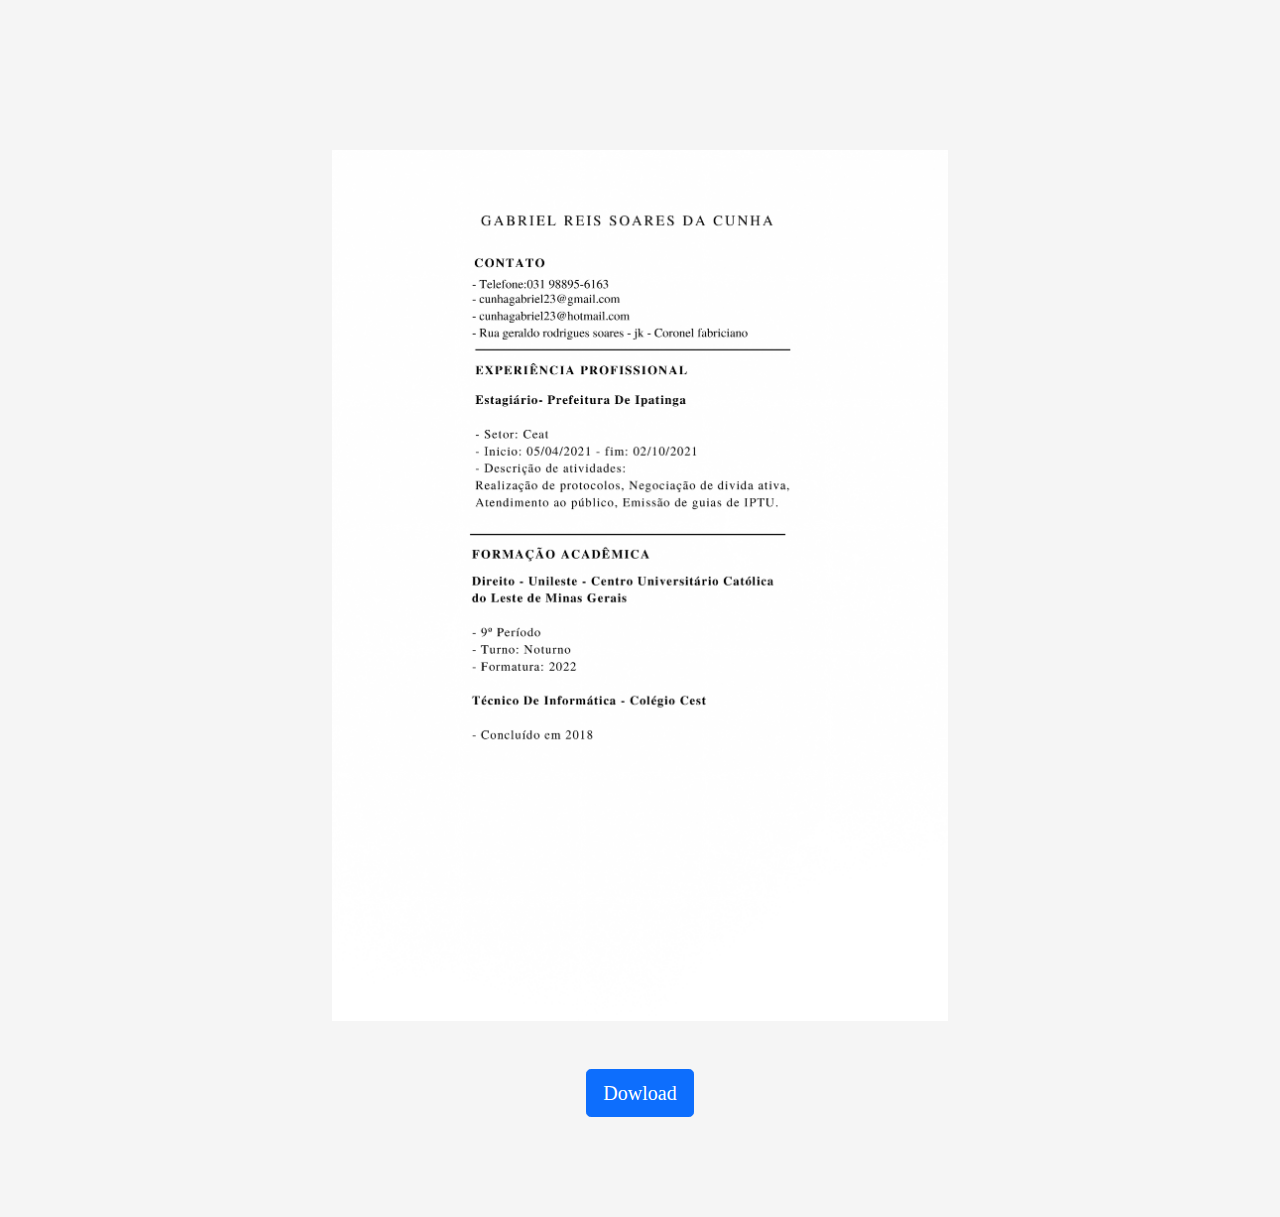
==== curriculo.html @ b2820afa "primeiro commit, todo o projeto" ====
<!DOCTYPE html>
<html lang="en">
<head>
    <meta charset="UTF-8">
    <meta http-equiv="X-UA-Compatible" content="IE=edge">
    <meta name="viewport" content="width=device-width, initial-scale=1.0">
    <link rel="stylesheet" href="bootstrap-5.1.3-dist/css/bootstrap.min.css"> 
    <link rel="stylesheet" href="style.css">
    <title>Currículo</title>
</head>
<body>
   

        <div class="container w-50  ">
            <div class="row">
                <div class="col-12">
                    <img src="img/Currículo_2022.jpg" class="img-fluid">
                </div>
            </div>
            
        </div>

        <br>
        <br>

        <div class="container ">
            <div class="row " align="center">
                <div class="col-12 ">
                    <button type="button" class="btn btn-primary btn-lg"><a href="img/Currículo_2022.pdf" download="Curriculo">Dowload</a></button>
                </div>
            </div>
           
        </div>
       

<style>

body{

margin-top: 150px;
margin-bottom: 100px;

   
}

.btn a{

  color: white;
  text-decoration: none;
  
}
</style>

 <!-- Inclui todos os plugins compilados (abaixo), ou inclua arquivos separadados se necessário -->
 <script  src="bootstrap-5.1.3-dist/js/bootstrap.bundle.min.js"></script>

 <script src="main.js"></script>
</body>
</html>
---- style.css ----
html, body{
    font-family: Raleway;
    background-color:#F5F5F5;
    padding: 0;
    margin: 0;
   
   

}


#navbar-fixa{
    background-color:#F5F5F5;
    
}

#navbar-fixa a {
    margin: 0 10px;

}



.navbar-nav a{
    color: black;
   
}

.navbar-brand{
    color: black;
}


#apresentacao-img{
    border-radius: 200px;
        width: 368px;
        height: 368px;
    
}

.lista_links{
    display: flex;
    list-style-type: none;
    padding: 0;  
   
}

.lista_links li{
    margin: 0 10px;
    padding: 0;
    text-transform: capitalize;
}

.lista_links a{
    text-decoration: none;
    color: black;
}


.lista_links li:hover{
    background-color: #EAF2FD;
    ;
}



.sobre_mim {
    background: #EAF2FD;
   
    
     
}




.card-skills img{
    background-color:#F5F5F5;
    
}

#formacao{

    padding: 10px;
    text-align: center;
    background: #EAF2FD;
}



.title-experiencia .button{
    width: 100px;
    color: red;
}



#formulario{

    margin-top: 50px;
    
    background: #EAF2FD;
}



h3{
    font-weight: bold;
    font-size: 32px;
}



.img-formulario {
    height: 398px;
    
}


/* 
footer{
    
    background-color: aqua;
} */
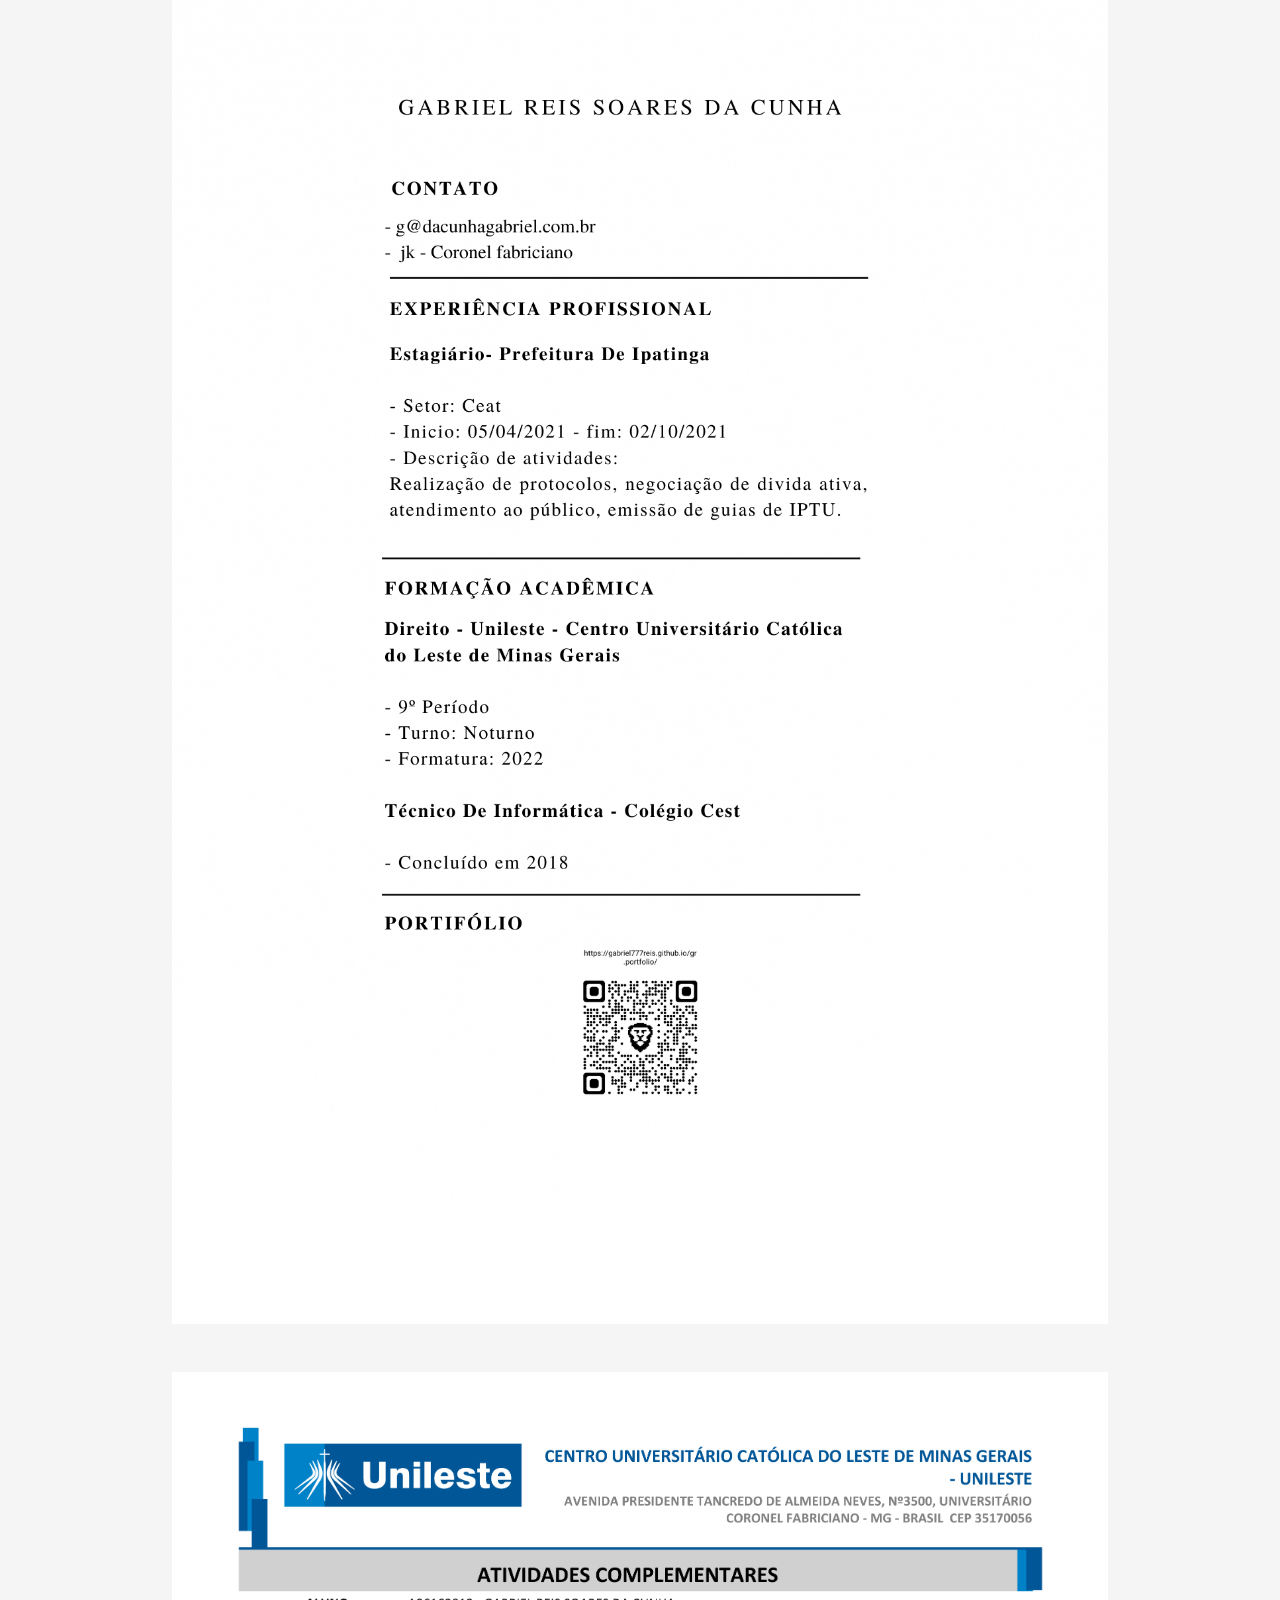
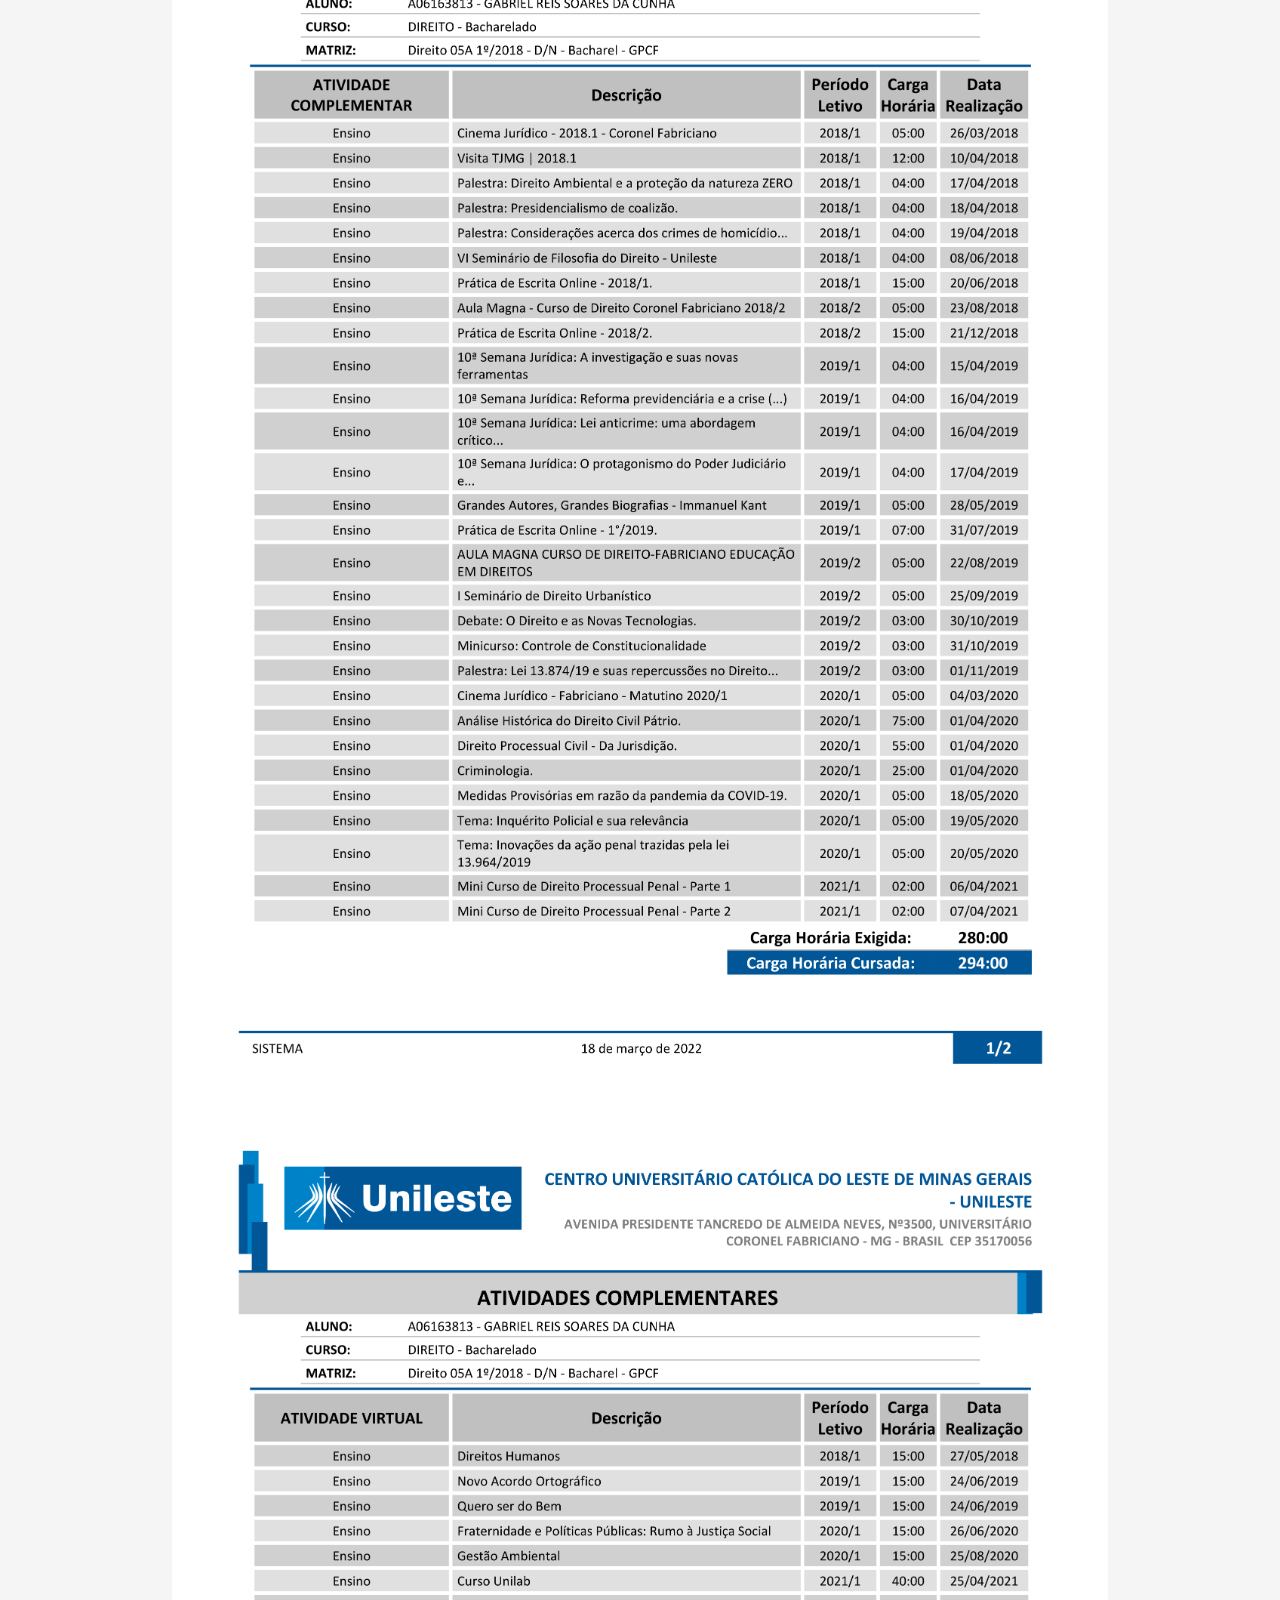
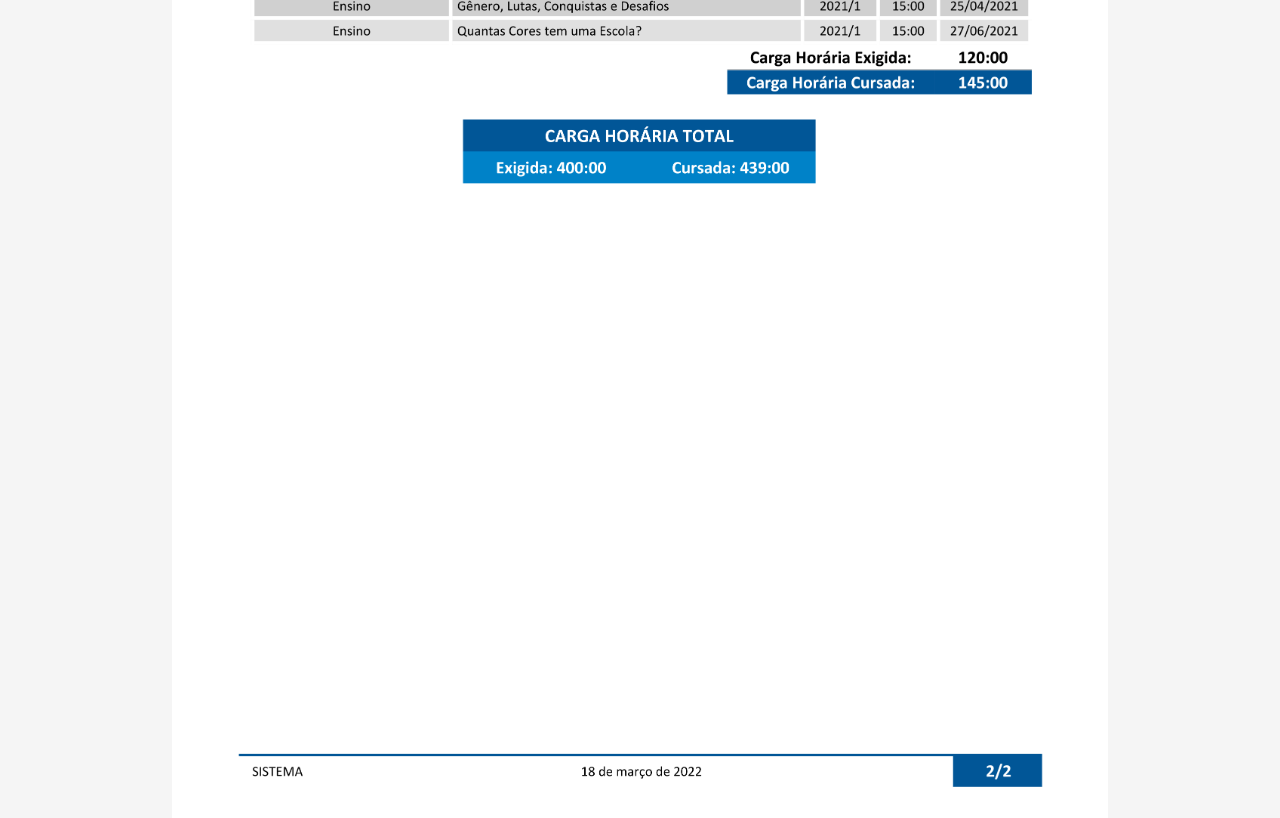
==== commit 37d79ed8: "foi melhorado a imagem de perfil em dispositivos pequenos e reformulado a pagina curriculo" ====
--- a/curriculo.html
+++ b/curriculo.html
@@ -11,10 +11,10 @@
 <body>
    
 
-        <div class="container w-50  ">
+        <div class="container w-75">
             <div class="row">
                 <div class="col-12">
-                    <img src="img/Currículo_2022.jpg" class="img-fluid">
+                    <img src="img/_Currículo.png" class="img-fluid">
                 </div>
             </div>
             
@@ -23,17 +23,19 @@
         <br>
         <br>
 
-        <div class="container ">
-            <div class="row " align="center">
-                <div class="col-12 ">
-                    <button type="button" class="btn btn-primary btn-lg"><a href="img/Currículo_2022.pdf" download="Curriculo">Dowload</a></button>
+        <div class="container w-75">
+            <div class="row ">
+                <div class="col">
+                    <img src="img/atividadecomplementar-unileste-001.png" class="img-fluid">
+                    <img src="img/atividadecomplementar-unileste-002.png" class="img-fluid">
                 </div>
+               
             </div>
            
         </div>
        
 
-<style>
+<!-- <style>
 
 body{
 
@@ -49,7 +51,7 @@
   text-decoration: none;
   
 }
-</style>
+</style> -->
 
  <!-- Inclui todos os plugins compilados (abaixo), ou inclua arquivos separadados se necessário -->
  <script  src="bootstrap-5.1.3-dist/js/bootstrap.bundle.min.js"></script>
--- a/style.css
+++ b/style.css
@@ -30,11 +30,14 @@
     color: black;
 }
 
+.titulo-ola h1{
+    font-size: 52px;
+}
 
 #apresentacao-img{
     border-radius: 200px;
-        width: 368px;
-        height: 368px;
+        width: 268px;
+        height: 268px;
     
 }
 
@@ -71,9 +74,6 @@
      
 }
 
-
-
-
 .card-skills img{
     background-color:#F5F5F5;
     
@@ -117,9 +117,110 @@
 }
 
 
-/* 
-footer{
-    
-    background-color: aqua;
-} */
-
+@media screen and (max-width: 600px) { 
+  
+    .titulo-ola h1
+    {
+        font-size:26px;
+        width: 50%;
+    }
+
+    .titulo-ola .col-sm-5{
+      position: absolute;
+      margin-left: 50%;
+      width: 150px;
+      height: 150px; 
+    }
+ 
+  
+    #apresentacao-img
+    
+    {
+        width: 120px;
+        height: 120px;
+          
+    }
+    
+    .card-bloco1 .col-sm-2 
+    {
+        width: 45%;
+        margin-bottom: 10px;
+       justify-content: none;
+       margin-left: 10px; 
+    }
+
+   
+    .card-bloco2 .col-sm-2
+    {
+        width: 45%;
+        margin-bottom: 10px;
+       justify-content: none;
+       margin-left: 10px; 
+    }
+
+    
+    #formacao, #card-body, h5
+    {
+        font-size: 80%;
+        margin: 0;
+    }
+
+    .card-text
+    {
+        font-size: 80%;
+    }
+
+    .col-sm-3
+    {
+        width: 30%;
+    }
+
+    #experiencia-proficional, h5
+    {
+        width: 90%;
+        margin-top: 10px ;  
+    }
+
+    .title-experiencia
+    {
+        margin: 0;
+        padding: 0;
+    }
+   
+    .img-formulario
+    {
+        display: none;
+    }
+
+    .rodape
+    {
+        width: 80%;
+    }
+}
+
+
+@media screen and (max-width: 800px) { 
+  
+    .titulo-ola h1
+    {
+        font-size:26px;
+        width: 50%;
+    }
+
+    .titulo-ola .col-sm-5{
+      position: absolute;
+      margin-left: 50%;
+      width: 150px;
+      height: 150px; 
+    }
+ 
+  
+    #apresentacao-img
+    
+    {
+        width: 120px;
+        height: 120px;
+          
+    }
+
+}
